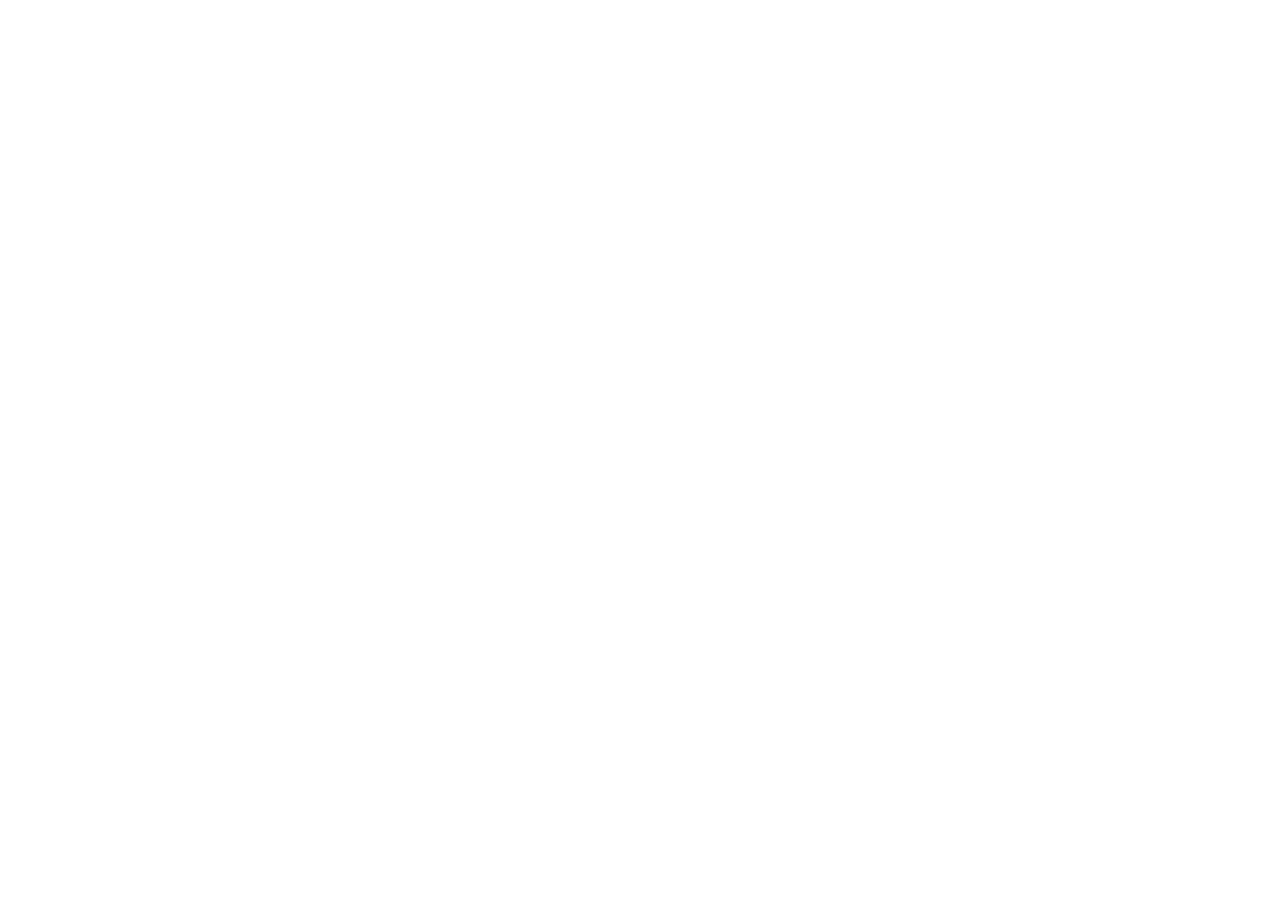
==== BMTH/index.html @ 891b8f33 "Add files via upload" ====
<!DOCTYPE html>
<html lang="en">
<head>
    <meta charset="UTF-8">
    <meta name="viewport" content="width=device-width, initial-scale=1.0">
    <title>Document</title>
</head>
<body>
    
</body>
</html>
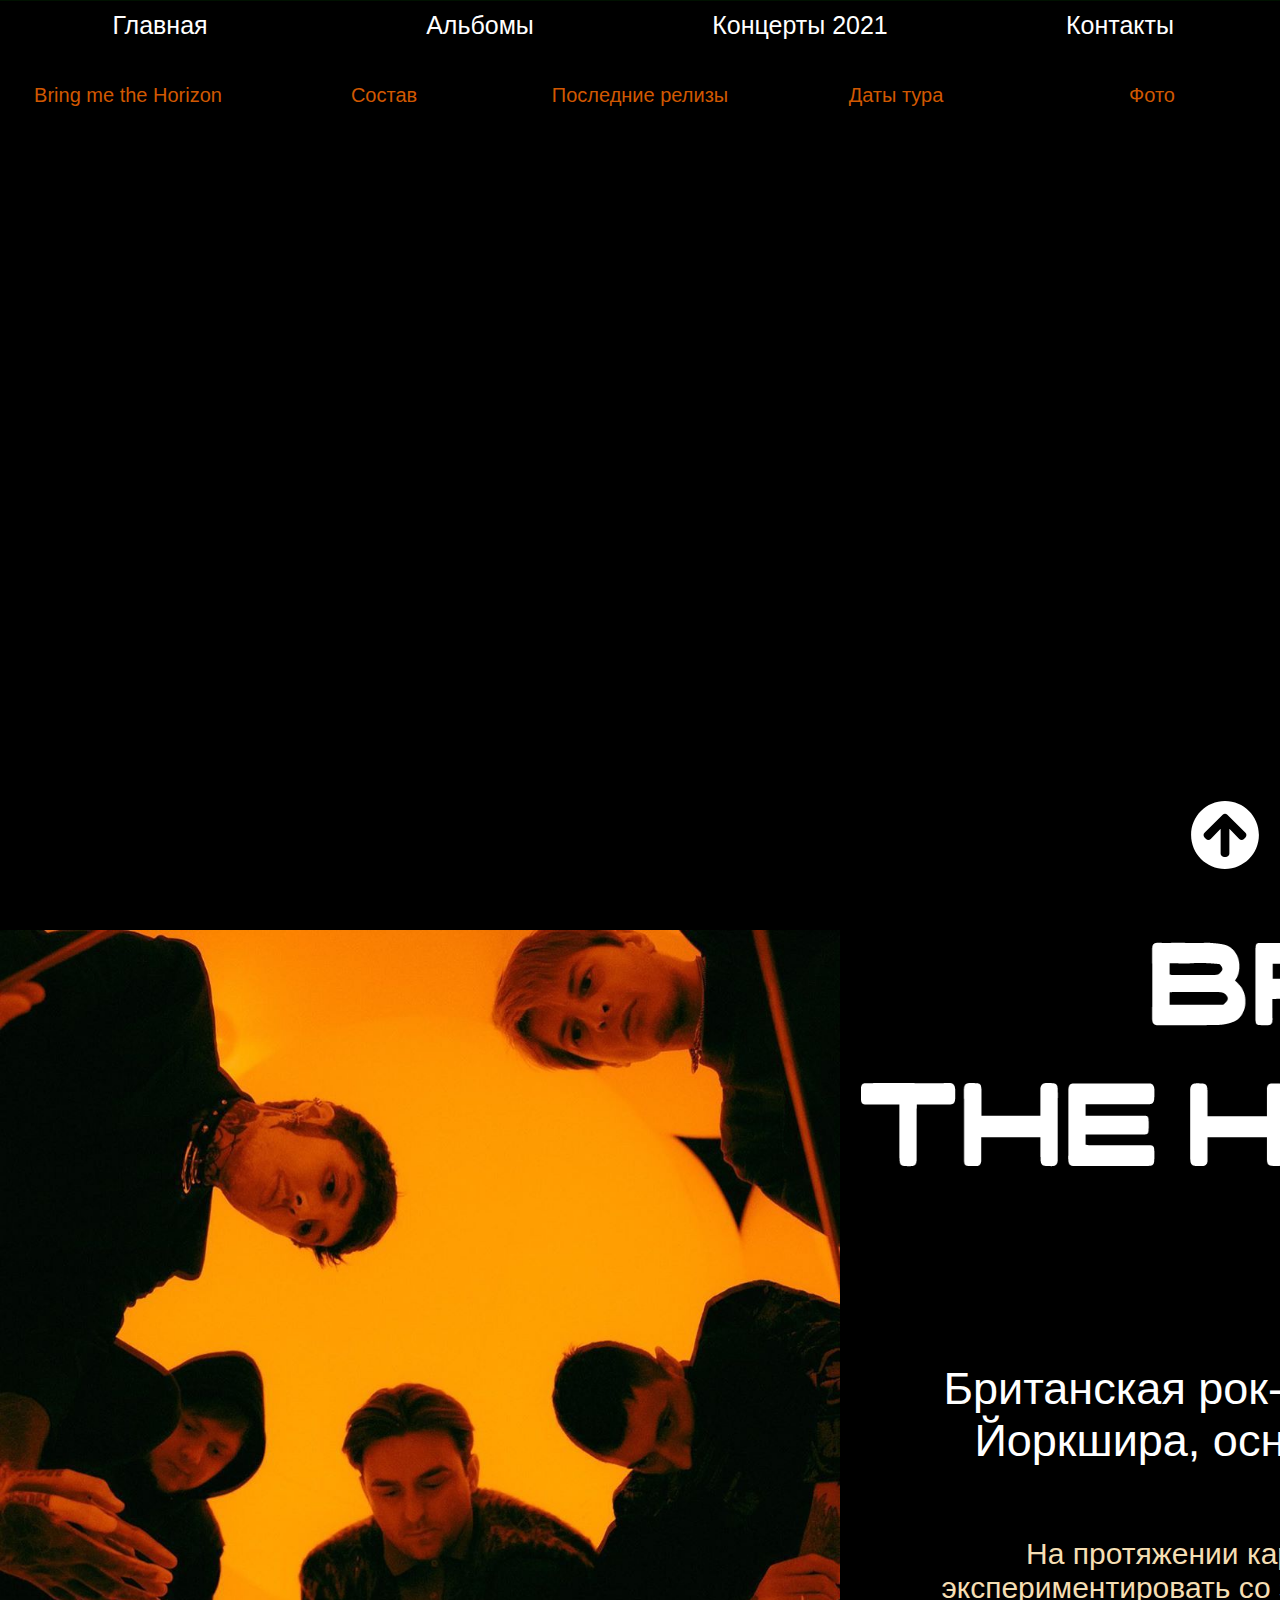
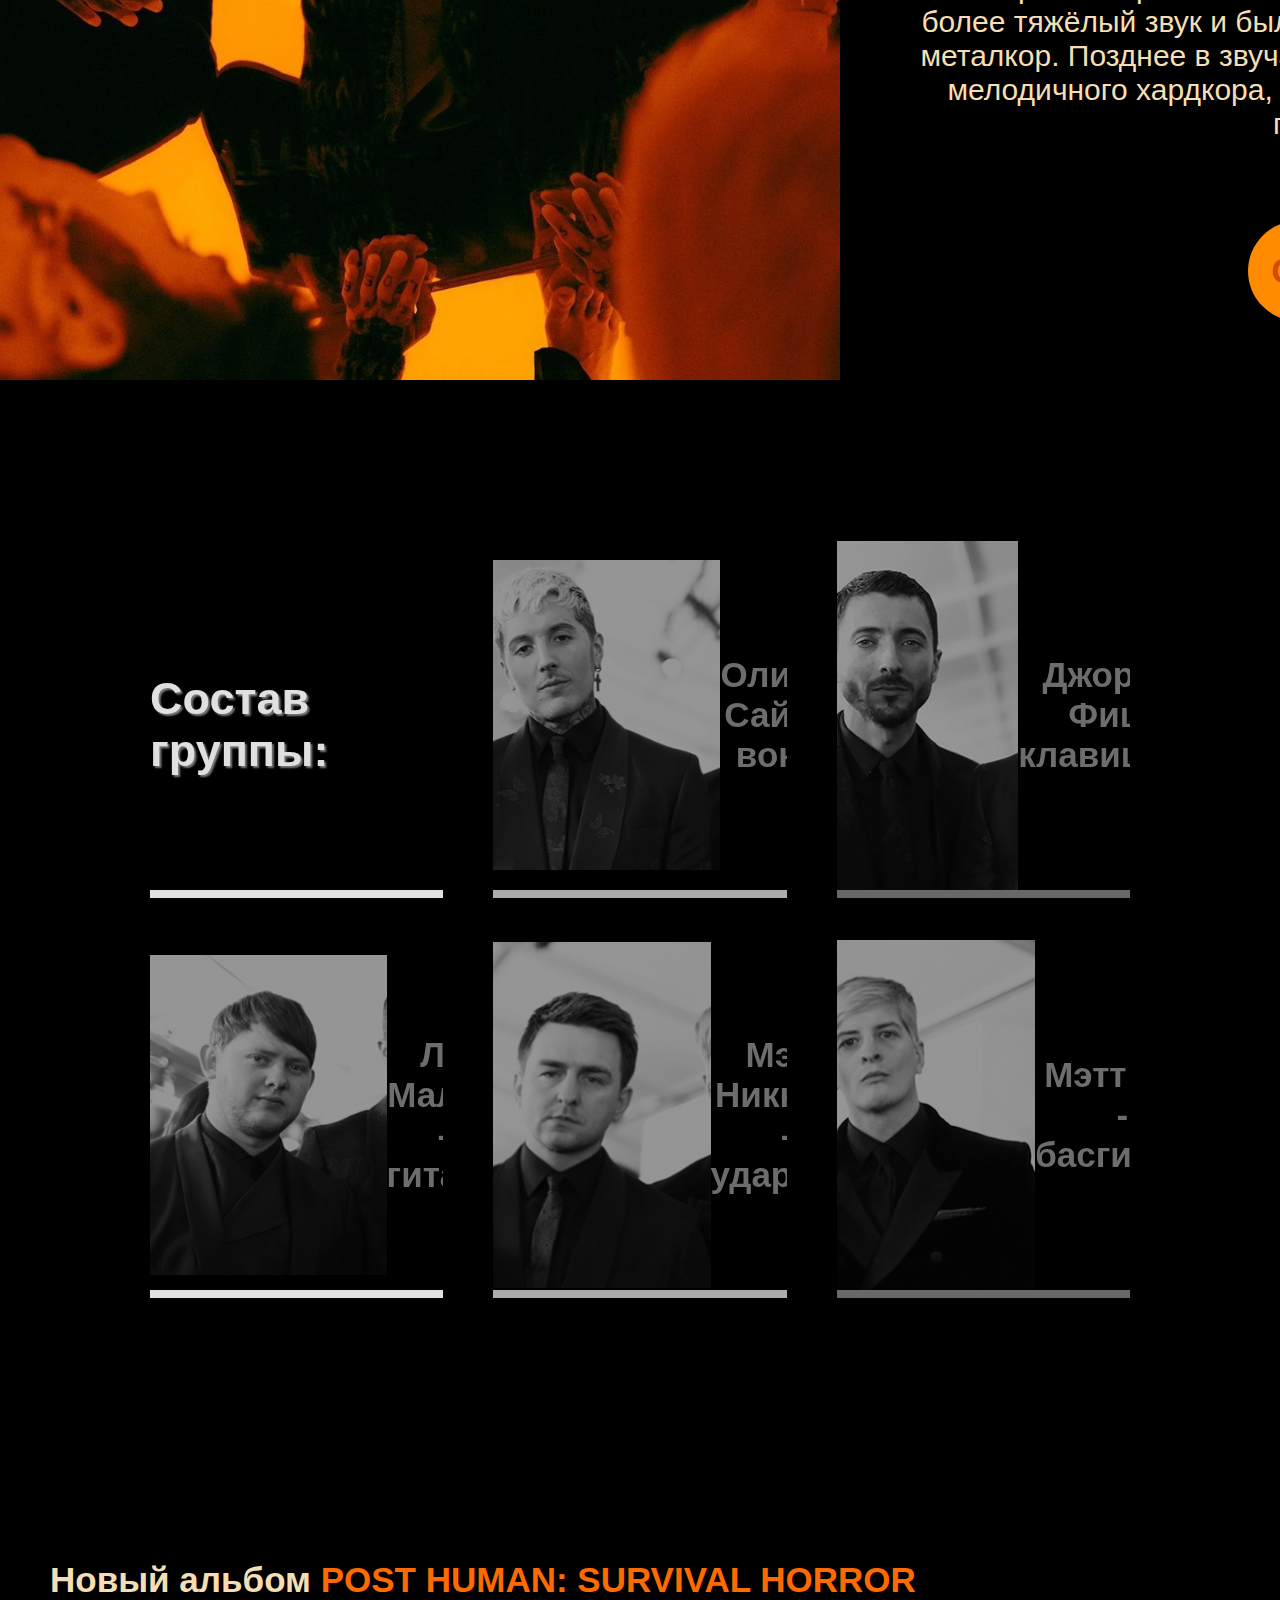
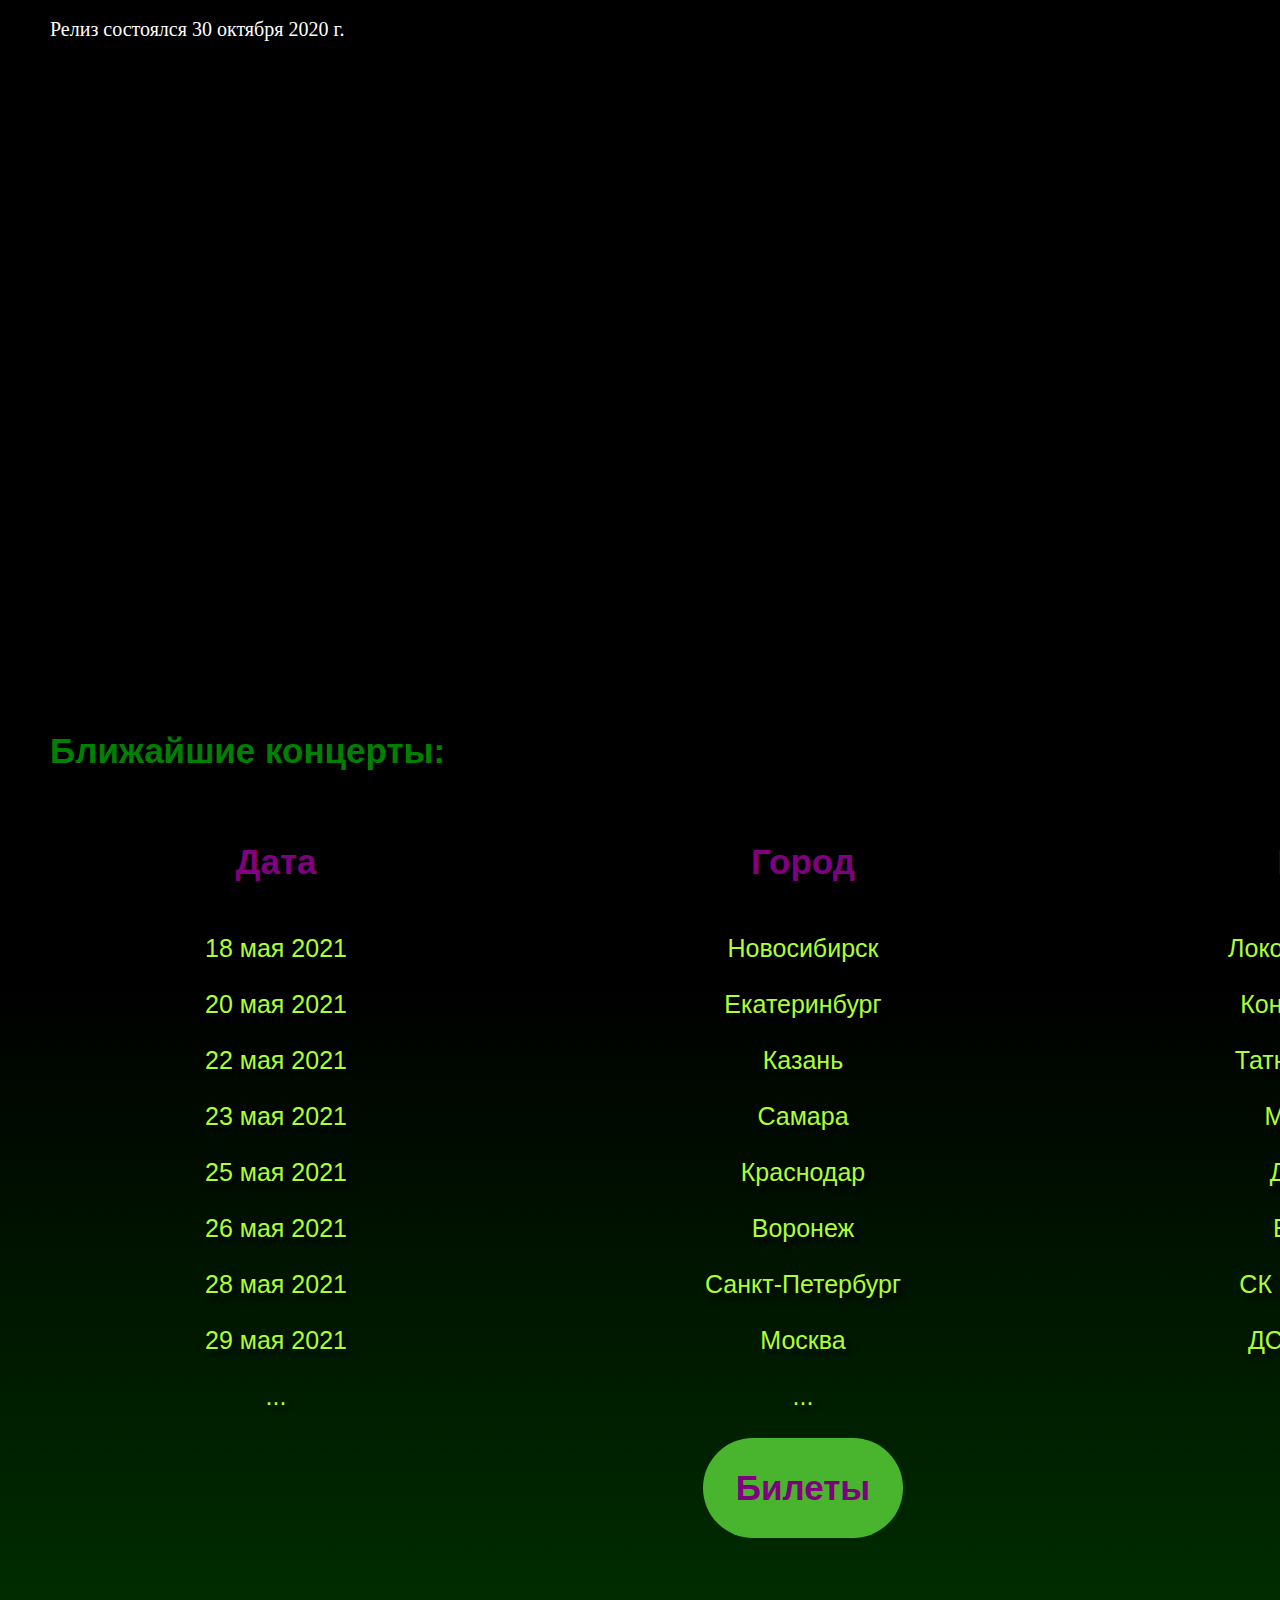
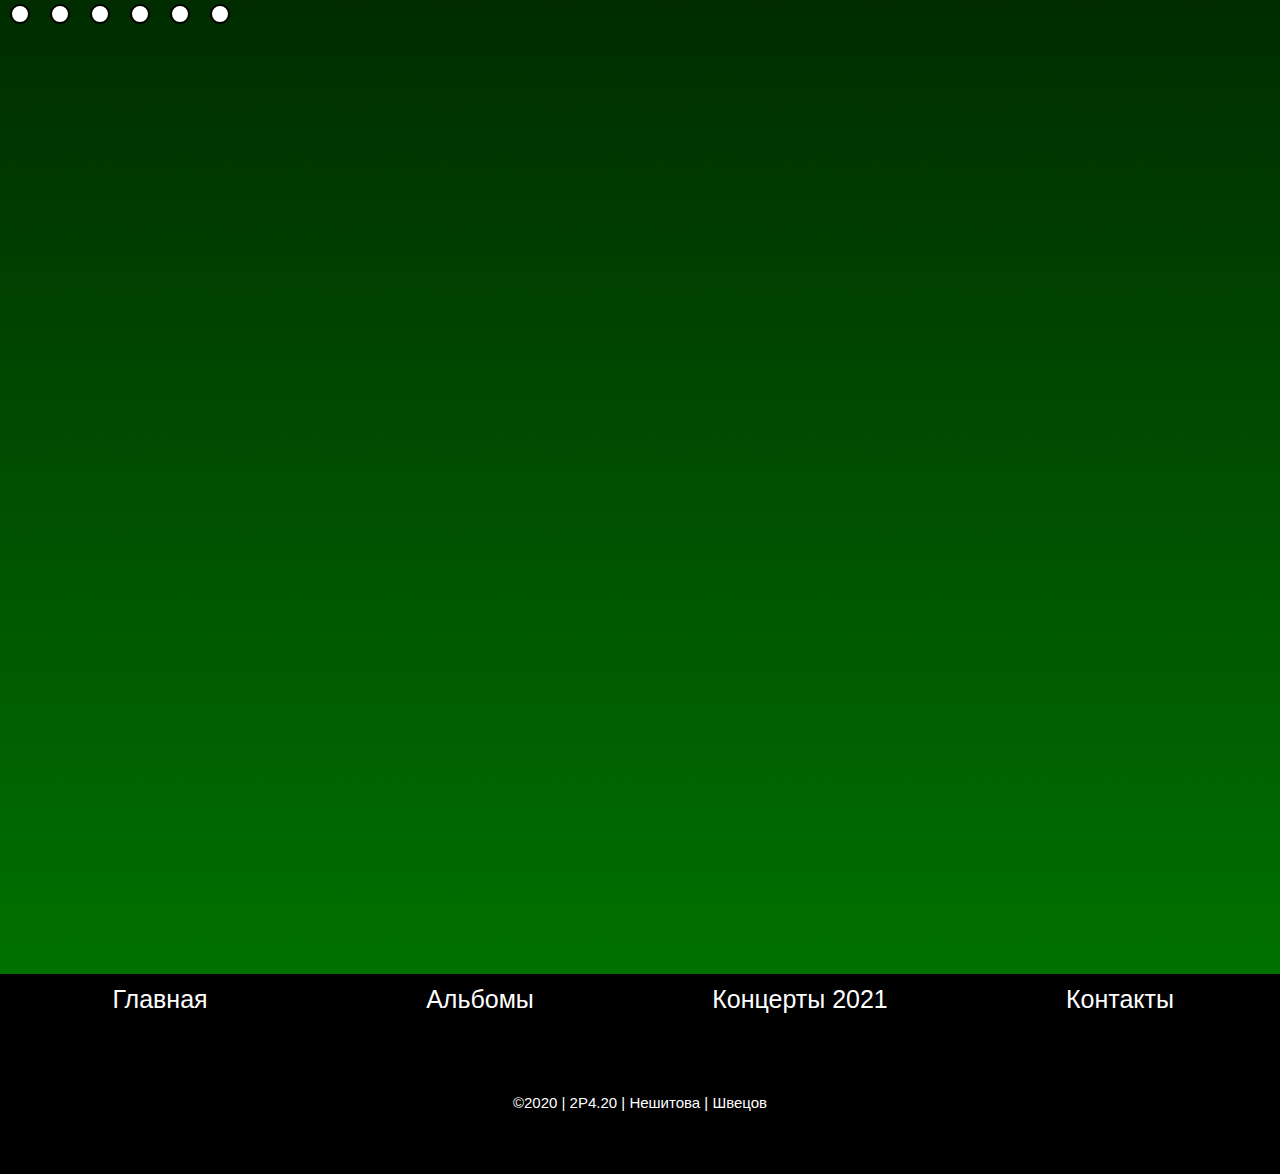
==== commit c175d1e7: "Add files via upload" ====
--- a/BMTH/index.html
+++ b/BMTH/index.html
@@ -1,11 +1,201 @@
 <!DOCTYPE html>
-<html lang="en">
+<html lang="ru">
 <head>
     <meta charset="UTF-8">
     <meta name="viewport" content="width=device-width, initial-scale=1.0">
-    <title>Document</title>
+    <title>BMTH</title>
+    <link rel="favicon icon" href="favicon.ico">
+    <link rel="stylesheet" href="style.css">
 </head>
-<body>
-    
+<body id="body">
+    <ul class="menu" id="up"> 
+        <li><a href="index.html">Главная</a></li>
+        <li><a href="index2.html">Альбомы</a></li>
+        <li><a href="https://bmth2021.ru/" target="_blank">Концерты 2021</a></li>
+        <li><a href="index3.html">Контакты</a></li>
+    </ul>
+
+    <ul class="menu subMenu">
+        <li><a href="#band">Bring me the Horizon</a></li>
+        <li><a href="#members">Состав</a></li>
+        <li><a href="#release">Последние релизы</a></li>
+        <li><a href="#tour">Даты тура</a></li>
+        <li><a href="#photo">Фото</a></li>
+    </ul>
+
+<div class="up"><a href="#up"><img src="pic/svg/arrowUp.svg" width="70" height="70"></a></div>
+
+    <div class="box logo">
+        <!-- <img src="pic/Untitled1_1.gif" alt="logo" width="740px" height="428px"> -->
+    </div>
+
+    <div class="box" id="band">
+        <img src="pic/main.png" alt="Bring me the Horizon band" height="1050px" width="880px" >
+        <div class="description">
+            <img src="pic/bringmethehorizonlogo.png" alt="Bring me the Horizon" width="968px" height="228px">
+            <h1>Британская рок-группа из Шеффилда, Йоркшира, основанная в 2004 году.</h1>
+            <p>На протяжении карьеры участники старались экспериментировать со звучанием: ранние релизы имели более тяжёлый звук и были классифицированы как дэткор и металкор. Позднее в звучание группы добавились элементы мелодичного хардкора, альтернативного, электронного и пост-рока.</p>
+            <button onclick="document.location=`index2.html`">Слушать</button>
+        </div>
+    </div>
+
+
+
+   <div class="box noFlex" > 
+       <div id="members"></div>
+       <div class="cards">
+        <div class="card"> <h2 class="name2">Состав группы:</h2> </div>
+        <div class="card noFlex"><img src="pic/members/oli.png"><h3>Оливер Сайкс - вокал</h3></div>
+        <div class="card"><img src="pic/members/fish.png"><h3>Джордан Фиш - клавишные</h3></div>
+        <div class="card"><img src="pic/members/li.png"><h3>Ли Малиа - гитара</h3></div>
+        <div class="card"><img src="pic/members/mattN.png"><h3>Мэтт Никколс - ударные</h3></div>
+        <div class="card"><img src="pic/members/mattK.png"><h3>Мэтт Кин - басгитара</h3></div>
+       </div>
+
+   </div>  <!-- Состав -->
+
+
+
+<div class="newAlbum" id="release">
+  <div class="darken">
+    <div class="box noFlex">
+        <h2>Новый альбом <span>POST HUMAN: SURVIVAL HORROR</span></h2> <br>
+        <h5>Релиз состоялся 30 октября 2020 г.</h5>
+            <div class="album">
+                <!-- <img src="pic/PostHuman.png" alt="Альбом Post Human" width="950" height="950"> -->
+                <iframe src="https://open.spotify.com/embed/album/0e1WaSNDZnoPixaxDNdWo4" width="950" height="400" frameborder="0" allowtdansparency="tdue" allow="encrypted-media"></iframe>
+            </div>
+        
+    </div>
+
+    <!-- <div class="box noFlex"> -->
+        <!-- <h2>Новый клип на песню <span>Teardrops</span></h2> <br>
+        <h5>Дата премьеры: 22 октября 2020 г.</h5>
+        <iframe width="560" height="315" src="https://www.youtube.com/embed/L5uV3gmOH9g" frameborder="0" allow="accelerometer; autoplay; clipboard-write; encrypted-media; gyroscope; picture-in-picture" allowfullscreen></iframe> -->
+
+    </div>
+ </div>
+</div>
+
+    <div class="box noFlex" id="tour">
+        <h4>Ближайшие концерты:</h4>
+        <table>
+            <tr>
+                <th><h3>Дата</h3></th>
+                <th><h3>Город</h3></th>
+                <th><h3>Место</h3></th>
+            </tr>
+            <tr>
+                <td>18 мая 2021</td>
+                <td>Новосибирск</td>
+                <td>Локомотив Арена</td>
+            </tr>
+            <tr>
+                <td>20 мая 2021</td>
+                <td>Екатеринбург</td>
+                <td>Конгресс-центр</td>
+            </tr>
+            <tr>
+                <td>22 мая 2021</td>
+                <td>Казань</td>
+                <td>Татнефть Арена</td>
+            </tr>
+            <tr>
+                <td>23 мая 2021</td>
+                <td>Самара</td>
+                <td>МТЛ Арена</td>
+            </tr>
+            <tr>
+                <td>25 мая 2021</td>
+                <td>Краснодар</td>
+                <td>ДС Олимп</td>
+            </tr>
+            <tr>
+                <td>26 мая 2021</td>
+                <td>Воронеж</td>
+                <td>Event Hall</td>
+            </tr>
+            <tr>
+                <td>28 мая 2021</td>
+                <td>Санкт-Петербург</td>
+                <td>СК Юбилейный</td>
+            </tr>
+            <tr>
+                <td>29 мая 2021</td>
+                <td>Москва</td>
+                <td>ДС Мегаспорт</td>
+            </tr>
+            <tr>
+                <td>...</td>
+                <td>...</td>
+                <td>...</td>
+            </tr>
+            <tr>
+                <td></td>
+                <td> <button class="tickets"><a  href="https://bmth2021.ru/" target="_blank">Билеты</a></button></td>
+                <td></td>
+            </tr>
+        </table>
+   
+    </div>
+
+    <div class="box m0 imgPick" id="photo">
+        <!-- <img src="pic/green.png"> -->
+        <button class="btn" onclick="Bg()" ></button>
+        <button class="btn" onclick="Bg2()"></button>
+        <button class="btn" onclick="Bg3()" ></button>
+        <button class="btn" onclick="Bg4()" ></button>
+        <button class="btn" onclick="Bg5()" ></button>
+        <button class="btn" onclick="Bg6()" ></button>
+    </div>
+
+
+    <div class="footer">
+    <ul class="menu">
+        <li><a href="index.html">Главная</a></li>
+        <li><a href="index2.html">Альбомы</a></li>
+        <li><a href="https://bmth2021.ru/" target="_blank">Концерты 2021</a></li>
+        <li><a href="index3.html">Контакты</a></li>
+    </ul>
+     <h5>©2020  |  2Р4.20  | Нешитова | Швецов<h5>
+</div>
+    <script>
+        function Bg(){
+    document.getElementById("photo").style.background = "url(pic/green.png)";
+    document.getElementById("photo").style.backgroundRepeat = "no-repeat";
+    document.getElementById("photo").style.backgroundSize = "cover";
+    document.getElementById("body").style.background = "linear-gradient(black 70%, green)";
+    }
+       function Bg2(){
+        document.getElementById("photo").style.background = "url(pic/red.png)";
+        document.getElementById("photo").style.backgroundRepeat = "no-repeat";
+        document.getElementById("photo").style.backgroundSize = "cover";
+        document.getElementById("body").style.background = "linear-gradient(black 70%, red)";
+    }
+       function Bg3(){
+        document.getElementById("photo").style.background = "url(pic/green2.png)";
+        document.getElementById("photo").style.backgroundRepeat = "no-repeat";
+        document.getElementById("photo").style.backgroundSize = "cover";
+        document.getElementById("body").style.background = "linear-gradient(black 70%, rgb(131, 255, 131))";
+    }
+       function Bg4(){
+        document.getElementById("photo").style.background = "url(pic/light.png)";
+        document.getElementById("photo").style.backgroundRepeat = "no-repeat";
+        document.getElementById("photo").style.backgroundSize = "cover";
+        document.getElementById("body").style.background = "linear-gradient(black 70%,rgb(255, 225, 169)";
+    }
+       function Bg5(){
+        document.getElementById("photo").style.background = "url(pic/oli_yungblud.jpg)";
+        document.getElementById("photo").style.backgroundRepeat = "no-repeat";
+        document.getElementById("photo").style.backgroundSize = "cover";
+        document.getElementById("body").style.background = "linear-gradient(black 70%, rgb(54, 56, 52))";
+    }
+       function Bg6(){
+        document.getElementById("photo").style.background = "url(pic/bmth-teardrops.jpg)";
+        document.getElementById("photo").style.backgroundRepeat = "no-repeat";
+        document.getElementById("photo").style.backgroundSize = "cover";
+        document.getElementById("body").style.background = "linear-gradient(black 70%,rgb(90, 39, 18))";
+    }
+    </script>
 </body>
 </html>--- a/BMTH/style.css
+++ b/BMTH/style.css
@@ -0,0 +1,337 @@
+body {
+    margin: 0;
+    /* background: #000; */
+    background-image: linear-gradient(black 70%, green);
+    /* background-image: linear-gradient(black 70%,rgb(90, 39, 18)); */
+}
+.up{
+    width: 70px;
+    height: 70px;
+    position: fixed;
+    bottom: 30px;
+    right: 20px;
+}
+.menu{
+    padding: 0;
+    list-style-type: none;
+    color:white;
+    font-size: 0;
+    display: flex;
+}
+a{
+    color: inherit; 
+    text-decoration: none;
+}
+.menu li{
+    /* border: 1px solid; */
+    width: calc( 100% / 4);
+    height: 70px;
+    font: 25px sans-serif;
+    text-align: center;
+    line-height: 50px; /* костыль типа шоб посредине было круто да */
+}
+.menu a:hover{
+    background-color:chocolate;
+    display: block;
+    /* color: #000; */
+}
+.subMenu li{
+    font-size: 20px;
+    color: rgb(209, 88, 1);
+    width: calc( 100% / 5);
+    height: 50px;
+}
+.subMenu a:hover{
+    background-color: #000;
+    color: #fff;
+    
+}
+.box {
+    /* background: red; */
+    min-height: 250px;
+    margin: 0  0 10px;
+    display: flex;
+}
+.noFlex{
+    display: block;
+}
+.m0 {
+    margin-bottom: 0;
+}
+.logo{
+    /* padding: 200px 30vw;
+    background: #000; */
+    background-image: url(pic/Untitled1_1.gif);
+    background-repeat: no-repeat;
+    /* background-attachment: fixed; */
+    background-position: center center;
+    /* background-size: cover; */
+    height: 800px;
+}
+.description{
+ margin: 10px 0 0 20px;
+ border: 1px solid;
+}
+h1{
+    margin: 190px 0 70px;
+    color: white;
+    font: 45px sans-serif;
+    text-align: center;
+}
+h2{
+    margin: 100px 50px 0 ;
+    padding: 20px 0 0;
+    color: wheat;
+    font: 700 35px sans-serif;
+    text-shadow: 4px 4px 5px #000;
+}
+h3{
+    padding: 25px 0;
+    color:purple;
+    font: 700 35px sans-serif;
+    width: 500px;
+    margin: 0 auto;
+    text-align: center;
+}
+h4{
+    margin: 10px 50px 0 ;
+    padding: 20px 0;
+    color:green;
+    font: 700 35px sans-serif;
+}
+h5{
+    margin: 0 50px 10px;
+    color: white;
+    font: 20px serif;
+    text-shadow: 4px 4px 6px #000;
+}
+span{
+    color: rgb(255, 106, 0);
+}
+p{
+    padding: 0 50px;
+    color: wheat;
+    font: 30px sans-serif;
+    text-align: center;
+}
+button{
+    background: darkorange;
+    margin:50px 40% 0;
+    width: 200px;
+    height: 100px;
+    border: none;
+    border-radius: 70px;
+    color: rgb(213, 74, 0);
+    font: 700 35px sans-serif;
+    cursor: pointer;
+    outline: none;
+    transition: transform 0.5s 0s ease-in;
+
+}
+button:hover {
+    color: wheat;
+    transform: scale(1.1)
+}
+.tickets{
+    background: rgb(73, 181, 46);
+    margin: 0;
+    color: purple;
+    width: 200px;
+}
+.newAlbum{
+    background-image: url(pic/album/PostHuman.png);
+    background-repeat: no-repeat;
+    background-attachment: fixed;
+    background-position: center center;
+    background-size: cover;
+}
+.album{
+    width: 50%;
+    height: 500px;
+    margin: 0 auto;
+    padding:100px 0 50px;
+}
+.darken{
+    background: rgba(0, 0, 0, 0.5);
+}
+table{
+    margin: 0 auto;
+    border-spacing: 25px;
+}
+td{
+    color:greenyellow;
+    font: 25px sans-serif;
+    text-shadow: 4px 4px 6px #000;
+    text-align: center;
+}
+.btn{
+    margin: 30px 10px;
+    background: white;
+    width: 20px;
+    height: 20px;
+    border-radius: 50%;
+    border: 2px solid black;
+}
+.imgPick{
+    background-image: url(pic/green.png);
+    background-repeat: no-repeat;
+    background-attachment: fixed;
+    background-position: center center;
+    background-size: cover;
+    width: 100%;
+    height: 1000px;
+}
+.footer{
+    margin: 0;
+    height: 200px;
+    background: #000;
+}
+.footer h5{
+    padding: 50px 0 0;
+    text-align: center;
+    font-size: 15px;
+    font-family: sans-serif;
+}
+
+
+
+                  /* album page*/
+
+.subAlbums  li{
+    width: calc(100% / 8);
+}
+.ms{
+    min-height: 150px;
+    /* padding: 0 200px; */
+}
+.albumName{
+    margin: 20px 20px 0;
+    width: 50%;
+    text-align: center;
+    padding: 50px 20px 0;
+    font-size: 50px;
+    color: chocolate;
+    text-shadow: 2px 2px 2px wheat;
+    /* text-shadow: 2px 2px 4px rgb(0, 0, 0); */
+}
+.name2{
+    color: wheat;
+    text-shadow: 2px 2px 2px chocolate;
+    /* text-shadow: 2px 2px 4px rgb(0, 0, 0); */
+}
+.musicTo{
+    font-size: 25px;
+}
+.date{
+    margin: 100px 300px 0;
+}
+
+.frame{
+    font-size: 40px;
+    margin: 150px auto 200px;
+    box-shadow: 5px 5px 0px wheat;
+}
+
+.bg{
+    background-image: linear-gradient(black,rgb(89, 7, 7),black, black);
+}
+
+.wrapper{
+    margin: 0 auto;
+    width: 1500px;
+}
+
+.wrapperContacts{
+    background-image: url(pic/black.jpg);
+    background-repeat: no-repeat;
+    background-attachment:scroll;
+    background-position: center bottom;
+    background-size: cover;
+    width: 100%;
+    min-height: 1750px;
+}
+
+                /* contact page */
+.media{
+    margin: 200px auto 0;
+    width: 80%;
+}
+.media a{
+   width: calc(100% / 5);
+}
+
+
+
+#members{
+    height: 150px;
+}
+.cards {
+    margin: 0 150px 250px;
+    display: grid;
+    grid-template-columns: repeat(3, 1fr);
+    gap: 50px;
+}
+.card {
+    overflow: hidden;
+    height: 350px;
+    /* width: 50px; */
+    display: flex;
+    justify-content: center;
+    align-items: center;
+    /* background: cornsilk; */
+    /* border-radius: 10px; */
+    filter: grayscale();
+    /* cursor: pointer; */
+    transition: transform 0.2s 0s ease-in;  
+}
+.card h2 {
+    margin: 0 auto;
+    font-size: 45px;
+}
+.card h3{
+    text-align: center;
+    color: forestgreen;
+    /* margin-top: 170px; */
+    padding: 0 0;
+    font-size: 35px;
+    /* transform: rotate(-90deg);
+    transform-origin: top left; */
+}
+.card img {
+    max-width: 100%;
+    max-height: 100%;
+    opacity: 0.6;  
+}
+.card:hover {
+    filter: grayscale(0);
+    transform: scale(1.05);
+
+}
+.card:hover img {
+    opacity: 1;
+}
+
+.card:nth-of-type(1) {
+    box-shadow: 0 8px 0 0 wheat;       
+    position: relative;
+    
+}
+.card:nth-of-type(4) {
+    box-shadow: 0 8px 0 0 wheat;       
+    position: relative;
+    
+}
+.card:nth-of-type(2) {
+    box-shadow: 0 8px 0 0 orange;
+
+}
+.card:nth-of-type(5) {
+    box-shadow: 0 8px 0 0 orange;
+
+}
+.card:nth-of-type(3) {
+    box-shadow: 0 8px 0 0 orangered;
+}
+.card:nth-of-type(6) {
+    box-shadow: 0 8px 0 0 orangered;
+}